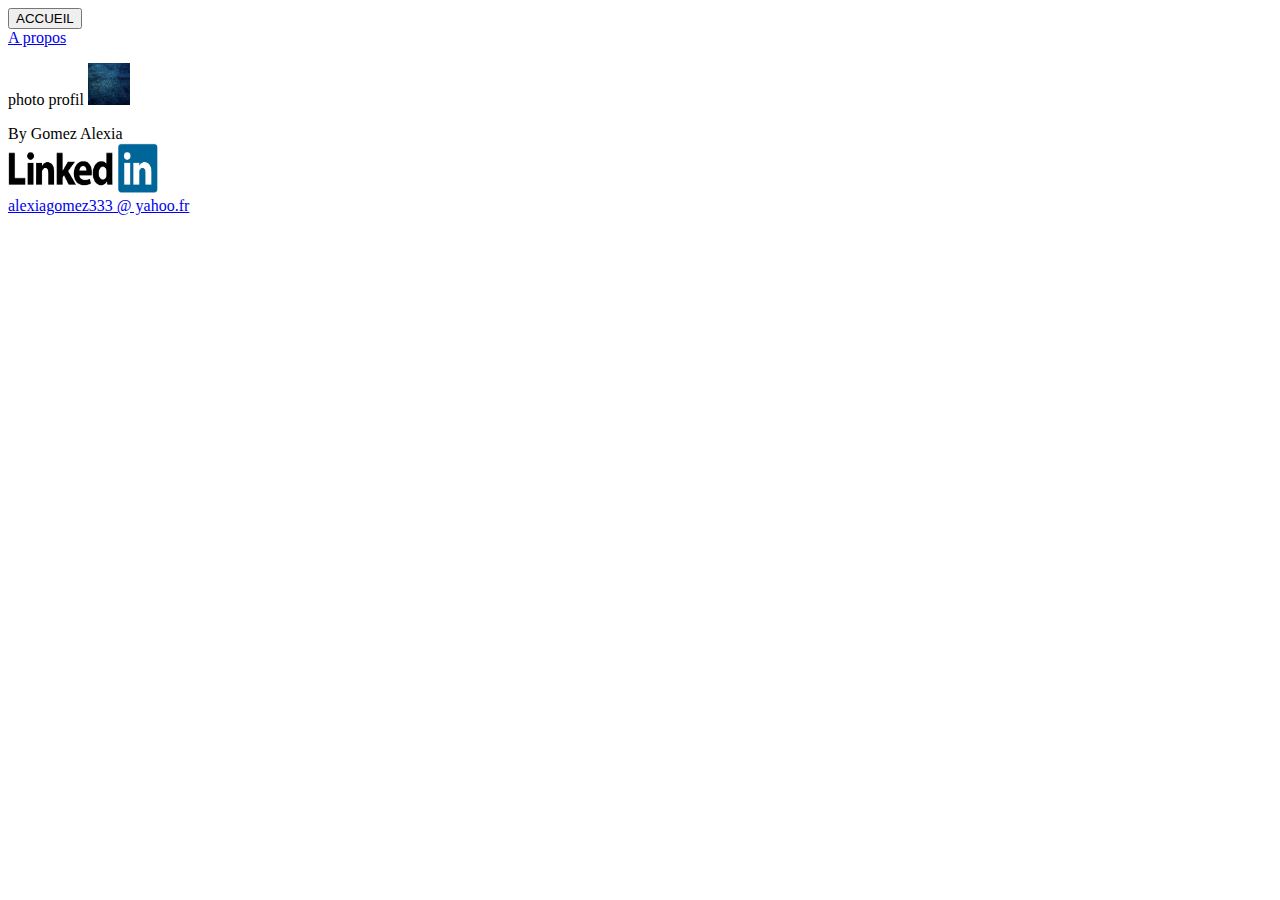
==== pages/a_propos.html @ dec37ff8 "Add dossier pages" ====
<!DOCTYPE html>
<html> 
    <head>
        <meta charset="UTF-8" /> 
        <title> A.G. - CV ! </title>
        <link rel="stylesheet" href="../styles/index.css"/>

        <a href="../index.html" class="accueil"> <button> ACCUEIL </button> </a>
    </head>

    <body>
        <header>
        <a href="#section" > A propos </a> 
        </header>
        <section id="section"> 
        <p> photo profil 
        <img src="../img/gris.jpg" alt="fond_gris" height="42" width="42">   
        </p>
        </section>
                  
    </body>
 

    <footer>
        By Gomez Alexia 
                <div class="social">
                        <a href="https://www.linkedin.com/in/alexia-gomez/"> <img src="../img/linkedin.png" alt="linkedin_icon" height="50px" width="150px"/> </a>
                    </div>
                <a href="mailto:alexiagomez333@yahoo.fr" > 
            alexiagomez333 @ yahoo.fr </a>
            </footer>
    </html>
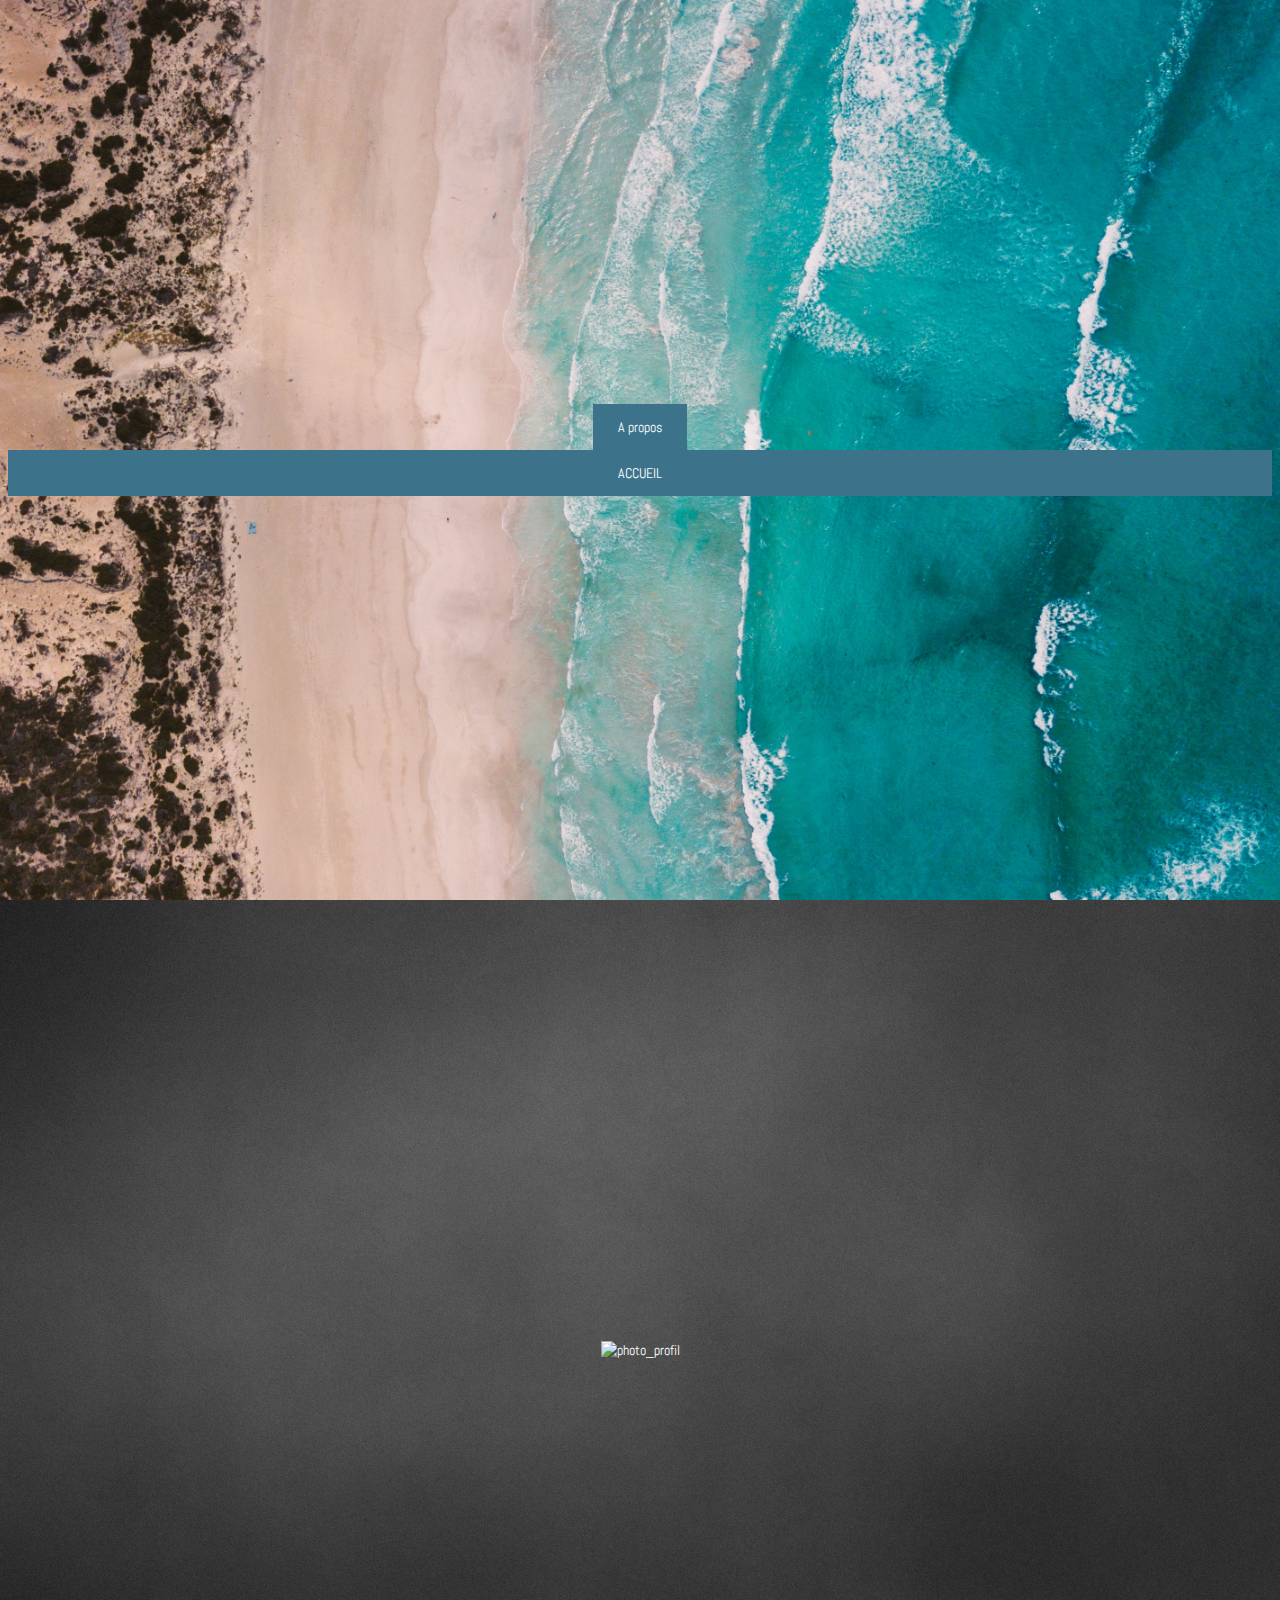
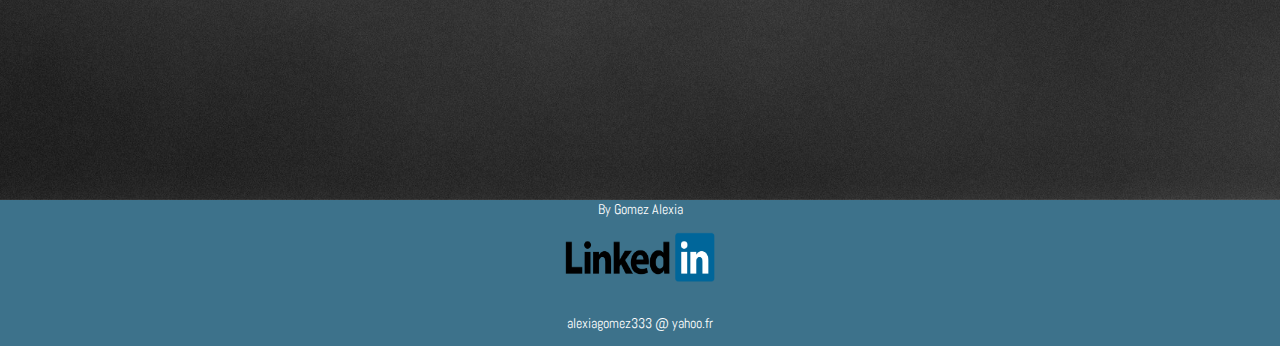
==== commit b059e913: "Ad pages dossier" ====
--- a/pages/a_propos.html
+++ b/pages/a_propos.html
@@ -5,17 +5,15 @@
         <title> A.G. - CV ! </title>
         <link rel="stylesheet" href="../styles/index.css"/>
 
-        <a href="../index.html" class="accueil"> <button> ACCUEIL </button> </a>
     </head>
 
     <body>
         <header>
         <a href="#section" > A propos </a> 
+        <a href="../index.html" class="accueil"> ACCUEIL </a>
         </header>
         <section id="section"> 
-        <p> photo profil 
-        <img src="../img/gris.jpg" alt="fond_gris" height="42" width="42">   
-        </p>
+        <img src="../img/profil.jpg" alt="photo_profil" id="photo_header"/>   
         </section>
                   
     </body>
--- a/styles/index.css
+++ b/styles/index.css
@@ -0,0 +1,226 @@
+@import url('https://fonts.googleapis.com/css?family=Abel');
+
+* {
+font-family: "Abel", "sans-serif";
+}
+
+a:link, a:visited {
+    background-color: #3d728b;
+    color: white;
+    padding: 14px 25px;
+    text-align: center;
+    text-decoration: none;
+    display: inline-block;
+}
+a:hover, a:active {
+    background-color: #d4b8af;
+}
+
+html,body{
+    height: 100%;
+    width: 100%;
+    margin: 0; 
+    font-size: 14px; 
+    color: white;
+}
+
+header{
+    background-image: url("../img/image.jpg");
+    background-repeat: no-repeat;
+    background-position: center;
+    background-size:cover; 
+    width: 100%;
+    height: 100%;
+    display: flex;
+    flex-direction:column;
+    justify-content: center;
+    align-items: center;
+}
+
+/** Pour changer la photo de profil en haut 
+Il faut chercher le responsive **/ 
+
+header img {
+    width: 250px;
+    height: 300px;
+
+} 
+
+
+header h1{
+    color: #3d728b;
+    font-size: 24px;
+    margin: 0%;
+    text-align:center;
+    text-decoration: overline white;
+    letter-spacing: 5px;
+    background: rgba(187, 229, 229, 0.4);
+    padding: 10px 10px;
+    cursor:pointer;
+    transition: all 0.3s cubic-bezier(.48,1.48,1,.46);
+    animation: example 2s ease-in-out;
+    animation-name:example;
+}
+
+@keyframes example {
+    from {
+        opacity:0;
+        transform: translateY(100px);
+    }
+    to {
+        opacity:1;;
+        transform: translateY(0);
+    }
+}
+
+/** h2{
+    color: white;
+    font-size: 24px;
+    margin: 0%;
+    text-align:center;
+    text-decoration: overline white;
+    letter-spacing: 5px;
+    background: rgba(249, 205, 114, 0.6);
+    padding: 10px 10px;
+} **/
+
+h2:hover{
+    color: black;
+}
+
+/** SECTION **/ 
+
+section {
+    background-image: url("../img/gris_clair.jpg");
+    background-repeat: no-repeat;
+    background-position: center;
+    background-size:cover; 
+    display: flex;
+    flex-wrap: wrap;
+    flex-direction:row;
+    justify-content: center;
+    min-height: 100%;
+    align-items: center;
+} 
+
+/** ARTICLE **/
+
+article {
+    background-image: url("../img/gris.jpg");
+    background-repeat: no-repeat;
+    background-position: center;
+    background-size: cover; 
+    display: flex;
+    flex-direction: column;
+    width: 30%;
+    margin: 10px;
+    padding: 120px,120px;
+    align-items: center;
+
+}
+
+@media screen and (max-width: 600px) {
+    section {
+        flex-wrap: nowrap;
+        flex-direction: column;
+    }
+    article {
+       width: 80%;
+    }
+}
+
+#photo_profil {
+    align-items: center; 
+    margin: 10%;
+}
+
+#photo_header {
+background-repeat: no-repeat;
+background-position: center;
+background-size:cover; 
+display: flex;
+flex-wrap: wrap;
+flex-direction:row;
+justify-content: center;
+min-height: 50%;
+max-height: 50%;
+max-width: 90%;
+align-items: center;
+}
+
+#logo_linkedin {
+    height: 50px;
+    width: 150px;
+}
+
+.accueil {
+    width: 94.9%;
+    padding:0%;
+    margin: 0%;
+}
+
+.lesarticles, a {
+    background-color: peru;
+    background-image: none;
+    flex-wrap: wrap;
+    flex-direction:row;
+    align-items: center;
+    display: flex;
+    justify-content: center;
+} 
+
+footer {
+    color: white;
+    text-align:center;
+    background-color: #3d728b;
+}
+
+.moncv {
+    width:150px;
+}
+
+/** LES ARTICLES **/
+
+#article-1 {
+    background-image: url("../img/experience.jpg");
+    color: #3d728b;
+    height: 300px;
+    width: 300px;
+}
+#article-2 {
+    background-image: url("../img/diplomes.jpg");
+    color: #3d728b;
+    height: 300px;
+    width: 300px;
+}
+
+#article-3 {
+    background-image: url("../img/hobbies.jpg");
+    color: #3d728b;
+    height: 300px;
+    width: 300px;
+}
+
+#article-4 {
+    background-image: url("../img/competences.jpg");
+    color: #3d728b;
+    height: 300px;
+    width: 300px;
+}
+
+#article-5 {
+    background-image: url("../img/voyages.jpg");
+    color: #3d728b;
+    height: 300px;
+    width: 300px;
+}
+
+#article-6 {
+    background-image: url("../img/contact.jpg");
+    color: #3d728b;
+    height: 300px;
+    width: 300px;
+}
+
+
+
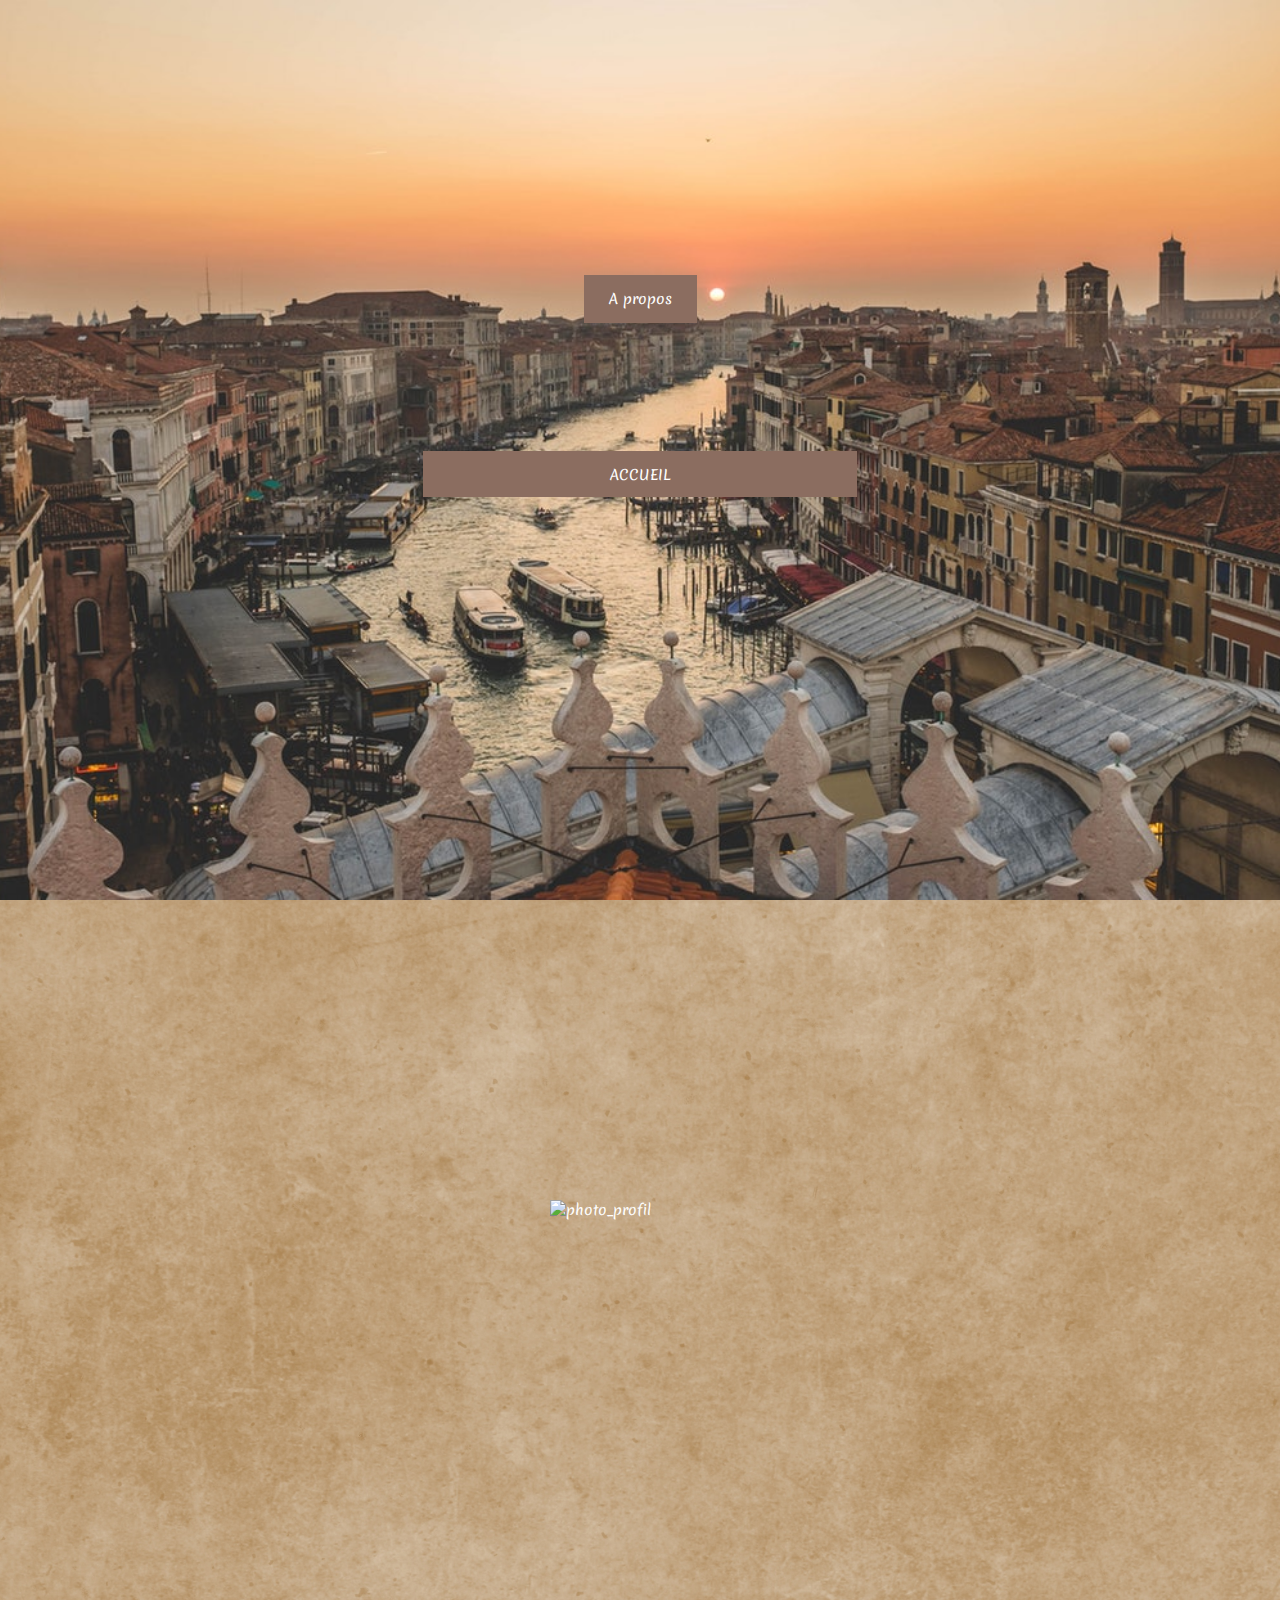
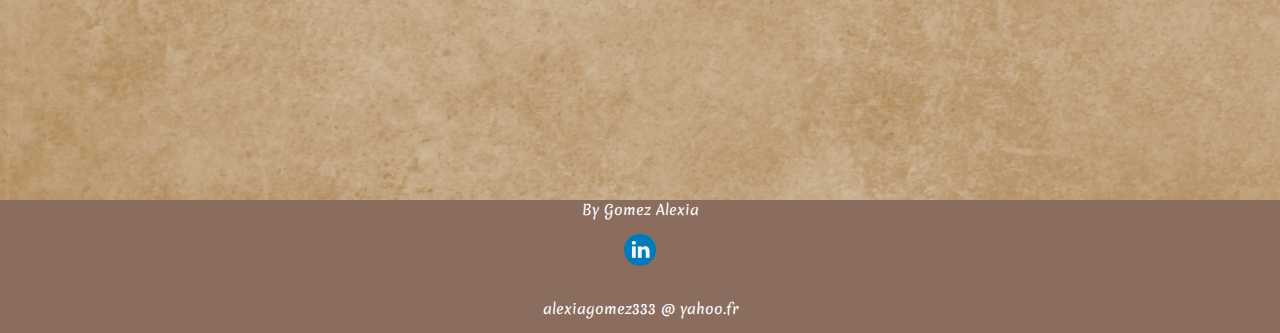
==== commit d32d5b80: "Ad pages files html" ====
--- a/pages/a_propos.html
+++ b/pages/a_propos.html
@@ -4,6 +4,16 @@
         <meta charset="UTF-8" /> 
         <title> A.G. - CV ! </title>
         <link rel="stylesheet" href="../styles/index.css"/>
+
+<!-- Global site tag (gtag.js) - Google Analytics -->
+<script async src="https://www.googletagmanager.com/gtag/js?id=UA-120146718-1"></script>
+<script>
+  window.dataLayer = window.dataLayer || [];
+  function gtag(){dataLayer.push(arguments);}
+  gtag('js', new Date());
+
+  gtag('config', 'UA-120146718-1');
+</script>
 
     </head>
 
@@ -22,7 +32,7 @@
     <footer>
         By Gomez Alexia 
                 <div class="social">
-                        <a href="https://www.linkedin.com/in/alexia-gomez/"> <img src="../img/linkedin.png" alt="linkedin_icon" height="50px" width="150px"/> </a>
+                        <a href="https://www.linkedin.com/in/alexia-gomez/"> <img src="../img/linkedin.png" alt="linkedin_icon"/> </a>
                     </div>
                 <a href="mailto:alexiagomez333@yahoo.fr" > 
             alexiagomez333 @ yahoo.fr </a>
--- a/styles/index.css
+++ b/styles/index.css
@@ -1,226 +1,249 @@
-@import url('https://fonts.googleapis.com/css?family=Abel');
+@import url('https://fonts.googleapis.com/css?family=Great+Vibes') ;
+@import url('https://fonts.googleapis.com/css?family=Amatic+SC') ;
+@import url('https://fonts.googleapis.com/css?family=Merienda');
 
 * {
-font-family: "Abel", "sans-serif";
+font-family : 'Merienda', 'cursive';
+}
+a{
+    color: inherit;
+    text-decoration: none;
 }
 
 a:link, a:visited {
-    background-color: #3d728b;
+background-color : #8b6d60;
+color : white;
+padding : 14px 25px;
+text-align : center;
+text-decoration : none;
+display : inline-block;
+}
+
+a:hover, a:active {
+background-color : #7e7f80;
+}
+
+html, body {
+height : 100%;
+width : 100%;
+margin : 0;
+font-size : 14px;
+color : white;
+}
+
+header {
+font-family :'Great Vibes', 'cursive';
+background-image : url("../img/city.jpeg");
+background-repeat : no-repeat;
+background-position : center;
+background-size : cover;
+width : 100%;
+height : 100%;
+display : flex;
+flex-direction : column;
+justify-content : center;
+align-items : center;
+}
+
+header img {
+width : 250px;
+height : 300px;
+}
+
+header h1 {
+color : white;
+font-family :'Great Vibes', 'cursive';
+font-size : 50px;
+margin : 0%;
+text-align : center;
+letter-spacing : 5px;
+padding : 10px 10px;
+cursor : pointer;
+transition : all 0.3s cubic-bezier(0.48,1.48,1,0.46);
+animation : example 2s ease-in-out;
+animation-name : example;
+}
+
+@keyframes example {
+from {
+opacity : 0;
+transform : translateY(100px);
+}
+to {
+opacity : 1;
+transform : translateY(0);
+}
+}
+
+h2:hover {
+color : black;
+}
+
+section {
+background-image : url("../img/beige.jpg");
+background-repeat : no-repeat;
+background-position : center;
+background-size : cover;
+display : flex;
+flex-wrap : wrap;
+flex-direction : row;
+justify-content : center;
+min-height : 100%;
+align-items : center;
+}
+
+article {
+background-image : url("../img/beige.jpg");
+background-repeat : no-repeat;
+background-position : center;
+background-size : cover;
+display : flex;
+flex-direction : column;
+width : 30%;
+margin : 10px;
+align-items : center;
+}
+
+@media screen and (max-width:600px) {
+    section {
+flex-wrap : nowrap;
+flex-direction : column;
+            }
+}
+
+article {
+width : 80%;
+
+}
+
+.lesarticles, a {
+    background-color : peru;
+    background-image : none;
+    flex-wrap : wrap;
+    flex-direction : row;
+    align-items : center;
+    display : flex;
+    justify-content : row ;
+    }
+
+/** PAGE A CONTACT **/ 
+
+#photo_profil {
+    align-items : center;
+    margin : 10%;
+    }
+    
+.accueil {
+    height: 2%;
+    width: 100%;
+    }
+
+/** PAGE A PROPOS **/ 
+
+.accueil {
+    width : 30%;
+    margin: 10%;
+    }
+
+#photo_header {
+    height: 300px;
+    width: 180px;
+}
+/** FIN - PAGE A PROPOS **/ 
+
+
+/** PAGE INDEX **/ 
+
+.moncv {
+    width : 100px;
+    padding: 15px 25px;
+    font-size: 24px;
+    text-align: center;
+    cursor: pointer;
+    outline: none;
+    color: #8b6d60;
+    background-color: black;
+    border: none;
+    border-radius: 15px;
+    box-shadow: 0 9px #999;
+    font-size: 12px;
+    }
+.moncv:hover{
+    background-color: #7e7f80;
+}
+.moncv:active{
+    background-color:#d39270;
+    box-shadow: 0 5px #666;
+    transform: translateY(4px);
+}
+
+#presentation {
+    background-image: url("../img/gris_clair.jpg") ;
     color: white;
-    padding: 14px 25px;
+    height: 200px;
+    width: 200px;
     text-align: center;
-    text-decoration: none;
-    display: inline-block;
-}
-a:hover, a:active {
-    background-color: #d4b8af;
-}
-
-html,body{
-    height: 100%;
-    width: 100%;
-    margin: 0; 
-    font-size: 14px; 
-    color: white;
-}
-
-header{
-    background-image: url("../img/image.jpg");
-    background-repeat: no-repeat;
-    background-position: center;
-    background-size:cover; 
-    width: 100%;
-    height: 100%;
-    display: flex;
-    flex-direction:column;
-    justify-content: center;
+}
+
+#menu_barre{
+    
+}
+
+.menu {
+  background-color: #8b6d60;
+  text-align: center;
+}
+
+/** #photo_presentation {
+    
+} **/
+
+#article-1 {
+background-image : url("../img/experience.jpg");
+color : #3d728b;
+height : 300px;
+width : 300px;
+}
+
+#article-3 {
+background-image : url("../img/hobbies.jpg");
+color : #3d728b;
+height : 300px;
+width : 300px;
+border-radius: 80px;
+}
+
+#article-4 {
+background-image : url("../img/competences.jpg");
+color : #3d728b;
+height : 300px;
+width : 300px;
+}
+
+#article-5 {
+background-image : url("../img/voyages.jpg");
+color : #3d728b;
+height : 300px;
+width : 300px;
+}
+
+#article-6 {
+background-image : url("../img/contact.jpg");
+color : #3d728b;
+height : 300px;
+width : 300px;
+}
+
+/** FIN INDEX **/ 
+
+
+/** FOOTER **/ 
+
+footer {
+    text-align : center;
     align-items: center;
-}
-
-/** Pour changer la photo de profil en haut 
-Il faut chercher le responsive **/ 
-
-header img {
-    width: 250px;
-    height: 300px;
-
-} 
-
-
-header h1{
-    color: #3d728b;
-    font-size: 24px;
-    margin: 0%;
-    text-align:center;
-    text-decoration: overline white;
-    letter-spacing: 5px;
-    background: rgba(187, 229, 229, 0.4);
-    padding: 10px 10px;
-    cursor:pointer;
-    transition: all 0.3s cubic-bezier(.48,1.48,1,.46);
-    animation: example 2s ease-in-out;
-    animation-name:example;
-}
-
-@keyframes example {
-    from {
-        opacity:0;
-        transform: translateY(100px);
-    }
-    to {
-        opacity:1;;
-        transform: translateY(0);
-    }
-}
-
-/** h2{
-    color: white;
-    font-size: 24px;
-    margin: 0%;
-    text-align:center;
-    text-decoration: overline white;
-    letter-spacing: 5px;
-    background: rgba(249, 205, 114, 0.6);
-    padding: 10px 10px;
-} **/
-
-h2:hover{
-    color: black;
-}
-
-/** SECTION **/ 
-
-section {
-    background-image: url("../img/gris_clair.jpg");
-    background-repeat: no-repeat;
-    background-position: center;
-    background-size:cover; 
-    display: flex;
-    flex-wrap: wrap;
-    flex-direction:row;
-    justify-content: center;
-    min-height: 100%;
-    align-items: center;
-} 
-
-/** ARTICLE **/
-
-article {
-    background-image: url("../img/gris.jpg");
-    background-repeat: no-repeat;
-    background-position: center;
-    background-size: cover; 
+    background-color : #8b6d60;
     display: flex;
     flex-direction: column;
-    width: 30%;
-    margin: 10px;
-    padding: 120px,120px;
-    align-items: center;
-
-}
-
-@media screen and (max-width: 600px) {
-    section {
-        flex-wrap: nowrap;
-        flex-direction: column;
-    }
-    article {
-       width: 80%;
-    }
-}
-
-#photo_profil {
-    align-items: center; 
-    margin: 10%;
-}
-
-#photo_header {
-background-repeat: no-repeat;
-background-position: center;
-background-size:cover; 
-display: flex;
-flex-wrap: wrap;
-flex-direction:row;
-justify-content: center;
-min-height: 50%;
-max-height: 50%;
-max-width: 90%;
-align-items: center;
-}
-
-#logo_linkedin {
-    height: 50px;
-    width: 150px;
-}
-
-.accueil {
-    width: 94.9%;
-    padding:0%;
-    margin: 0%;
-}
-
-.lesarticles, a {
-    background-color: peru;
-    background-image: none;
-    flex-wrap: wrap;
-    flex-direction:row;
-    align-items: center;
-    display: flex;
-    justify-content: center;
-} 
-
-footer {
-    color: white;
-    text-align:center;
-    background-color: #3d728b;
-}
-
-.moncv {
-    width:150px;
-}
-
-/** LES ARTICLES **/
-
-#article-1 {
-    background-image: url("../img/experience.jpg");
-    color: #3d728b;
-    height: 300px;
-    width: 300px;
-}
-#article-2 {
-    background-image: url("../img/diplomes.jpg");
-    color: #3d728b;
-    height: 300px;
-    width: 300px;
-}
-
-#article-3 {
-    background-image: url("../img/hobbies.jpg");
-    color: #3d728b;
-    height: 300px;
-    width: 300px;
-}
-
-#article-4 {
-    background-image: url("../img/competences.jpg");
-    color: #3d728b;
-    height: 300px;
-    width: 300px;
-}
-
-#article-5 {
-    background-image: url("../img/voyages.jpg");
-    color: #3d728b;
-    height: 300px;
-    width: 300px;
-}
-
-#article-6 {
-    background-image: url("../img/contact.jpg");
-    color: #3d728b;
-    height: 300px;
-    width: 300px;
-}
-
-
-
+    }
+/** FIN FOOTER **/ 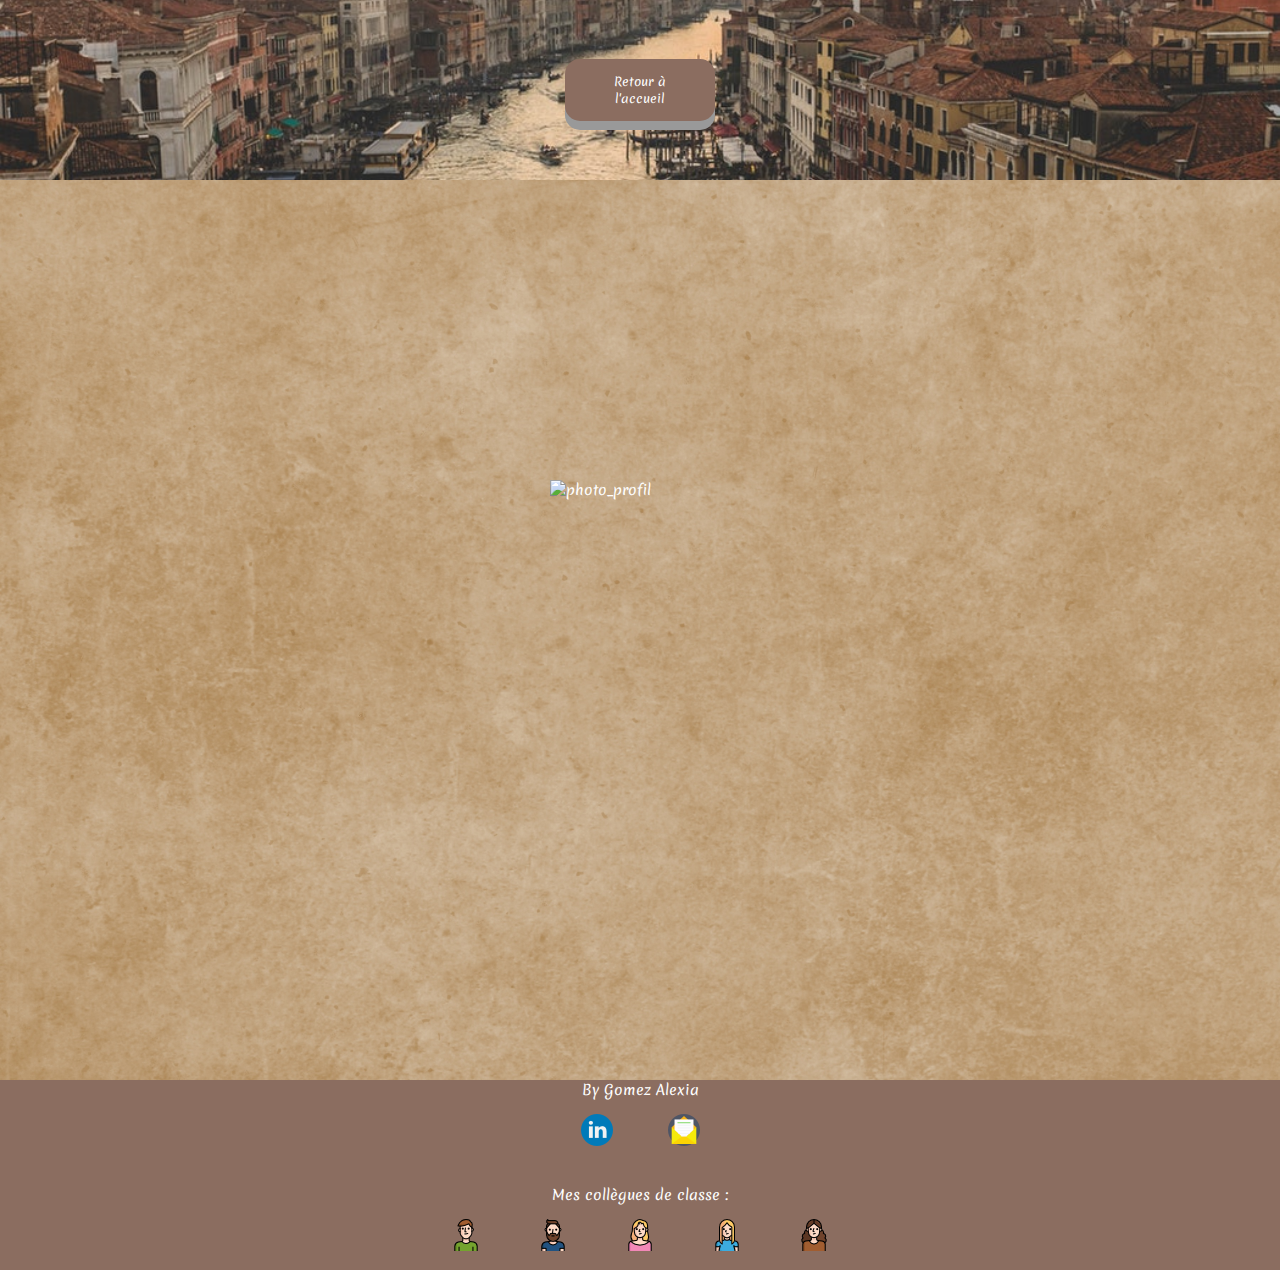
==== commit 013cd24d: "Ad files pages html" ====
--- a/pages/a_propos.html
+++ b/pages/a_propos.html
@@ -18,24 +18,46 @@
     </head>
 
     <body>
-        <header>
-        <a href="#section" > A propos </a> 
-        <a href="../index.html" class="accueil"> ACCUEIL </a>
+        <header id="page_reduire">
+                <a href="../index.html" class="moncv"> Retour à l'accueil </a>
         </header>
         <section id="section"> 
         <img src="../img/profil.jpg" alt="photo_profil" id="photo_header"/>   
         </section>
-                  
-    </body>
  
 
     <footer>
-        By Gomez Alexia 
-                <div class="social">
-                        <a href="https://www.linkedin.com/in/alexia-gomez/"> <img src="../img/linkedin.png" alt="linkedin_icon"/> </a>
-                    </div>
-                <a href="mailto:alexiagomez333@yahoo.fr" > 
-            alexiagomez333 @ yahoo.fr </a>
-            </footer>
+        By Gomez Alexia
+        <div class="social">
+            <a href="https://www.linkedin.com/in/alexia-gomez/">
+                <img src="../img/linkedin.png" alt="linkedin_icon" id="logo_linkedin" /> </a>
+            <a href="mailto:alexiagomez333@yahoo.fr" />
+            <img src="../img/letter.png" alt="mail"> </a>
+        </div>
+        <br/>
+
+        <div>
+            Mes collègues de classe :
+        </div>
+
+        <div class="cv">
+            <a href="https://jean-rosset-esdes.github.io/" />
+            <img src="../img/jean.png" alt="jean">
+            </a>
+            <a href="https://lepenven-philippe-esdes.github.io/" />
+            <img src="../img/philippe.png" alt="philippe">
+            </a>
+            <a href="https://debiesse-manon-esdes.github.io/" />
+            <img src="../img/manon.png" alt="manon">
+            </a>
+            <a href="https://gerbet-laura-esdes.github.io/" />
+            <img src="../img/laura.png" alt="laura">
+            </a>
+            <a href="https://esdes-zerrel-deborah.github.io" />
+            <img src="../img/deborah.png" alt="Deborah"> </a>
+        </div>
+
+    </footer>
+</body>
     </html>
     --- a/styles/index.css
+++ b/styles/index.css
@@ -76,7 +76,7 @@
 }
 
 h2:hover {
-color : black;
+color : #8b6d60;
 }
 
 section {
@@ -144,6 +144,11 @@
     width : 30%;
     margin: 10%;
     }
+
+#page_reduire{
+  height: 20%;
+  width: 100%;
+}
 
 #photo_header {
     height: 300px;
@@ -185,10 +190,6 @@
     text-align: center;
 }
 
-#menu_barre{
-    
-}
-
 .menu {
   background-color: #8b6d60;
   text-align: center;
@@ -208,9 +209,150 @@
 #article-3 {
 background-image : url("../img/hobbies.jpg");
 color : #3d728b;
-height : 300px;
-width : 300px;
+height : 200px;
+width : 200px;
 border-radius: 80px;
+flex-direction: column;
+align-content: left;
+display : flex;
+}
+/** ABOUT **/ 
+
+#about{
+    text-align: center;
+}
+
+/** TIMELINE **/
+/* The actual timeline (the vertical ruler) */
+.timeline {
+    position: relative;
+    max-width: 11100px;
+    margin: 0 auto;
+  }
+  
+  /* The actual timeline (the vertical ruler) */
+  .timeline::after {
+    content: '';
+    position: absolute;
+    width: 2px;
+    background-color: white;
+    top: 0;
+    bottom: 0;
+    left: 50%;
+    margin-left: 15px;
+  }
+  
+  /* Container around content */
+  .container {
+    padding: 10px 40px;
+    position: relative;
+    width: 50%;
+  }
+  
+  /* The circles on the timeline */
+  .container::after {
+    content: '';
+    position: absolute;
+    width: 25px;
+    height: 25px;
+    right: -17px;
+    background-color: white;
+    border: 4px solid #8b6d60;
+    top: 15px;
+    border-radius: 50%;
+    z-index: 1;
+  }
+  
+  /* Place the container to the left */
+  .left {
+    left: 0;
+  }
+  
+  /* Place the container to the right */
+  .right {
+    left: 50%;
+  }
+  
+  /* Add arrows to the left container (pointing right) */
+  .left::before {
+    content: " ";
+    height: 0;
+    position: absolute;
+    top: 22px;
+    width: 0;
+    z-index: 1;
+    right: 30px;
+    border: medium solid white;
+    border-width: 10px 0 10px 10px;
+    border-color: transparent transparent transparent white;
+  }
+  
+  /* Add arrows to the right container (pointing left) */
+  .right::before {
+    content: " ";
+    height: 0;
+    position: absolute;
+    top: 22px;
+    width: 0;
+    z-index: 1;
+    left: 30px;
+    border: medium solid white;
+    border-width: 10px 10px 10px 0;
+    border-color: transparent white transparent transparent;
+  }
+  
+  /* Fix the circle for containers on the right side */
+  .right::after {
+    left: -16px;
+  }
+  
+  /* The actual content */
+  .content {
+    padding: 20px 30px;
+    background-color: #8b6d60;
+    position: relative;
+    border-radius: 6px;
+  }
+  
+  /* Media queries - Responsive timeline on screens less than 600px wide */
+  @media screen and (max-width: 600px) {
+  /* Place the timelime to the left */
+    .timeline::after {
+      left: 31px;
+    }
+  
+  /* Full-width containers */
+    .container {
+      width: 100%;
+      padding-left: 70px;
+      padding-right: 25px;
+    }
+  
+  /* Make sure that all arrows are pointing leftwards */
+    .container::before {
+      left: 60px;
+      border: medium solid white;
+      border-width: 10px 10px 10px 0;
+      border-color: transparent white transparent transparent;
+    }
+  
+  /* Make sure all circles are at the same spot */
+    .left::after, .right::after {
+      left: 10px;
+    }
+  
+  /* Make all right containers behave like the left ones */
+    .right {
+      left: 0%;
+    }
+  }
+
+/** FIN TIMELINE **/ 
+
+hr{
+  width: 150px;
+  color: white;
+text-align: center;
 }
 
 #article-4 {
@@ -236,14 +378,13 @@
 
 /** FIN INDEX **/ 
 
-
 /** FOOTER **/ 
 
 footer {
-    text-align : center;
-    align-items: center;
-    background-color : #8b6d60;
-    display: flex;
-    flex-direction: column;
+text-align : center;
+align-items: center;
+background-color : #8b6d60;
+display: flex;
+flex-direction: column;
     }
 /** FIN FOOTER **/ 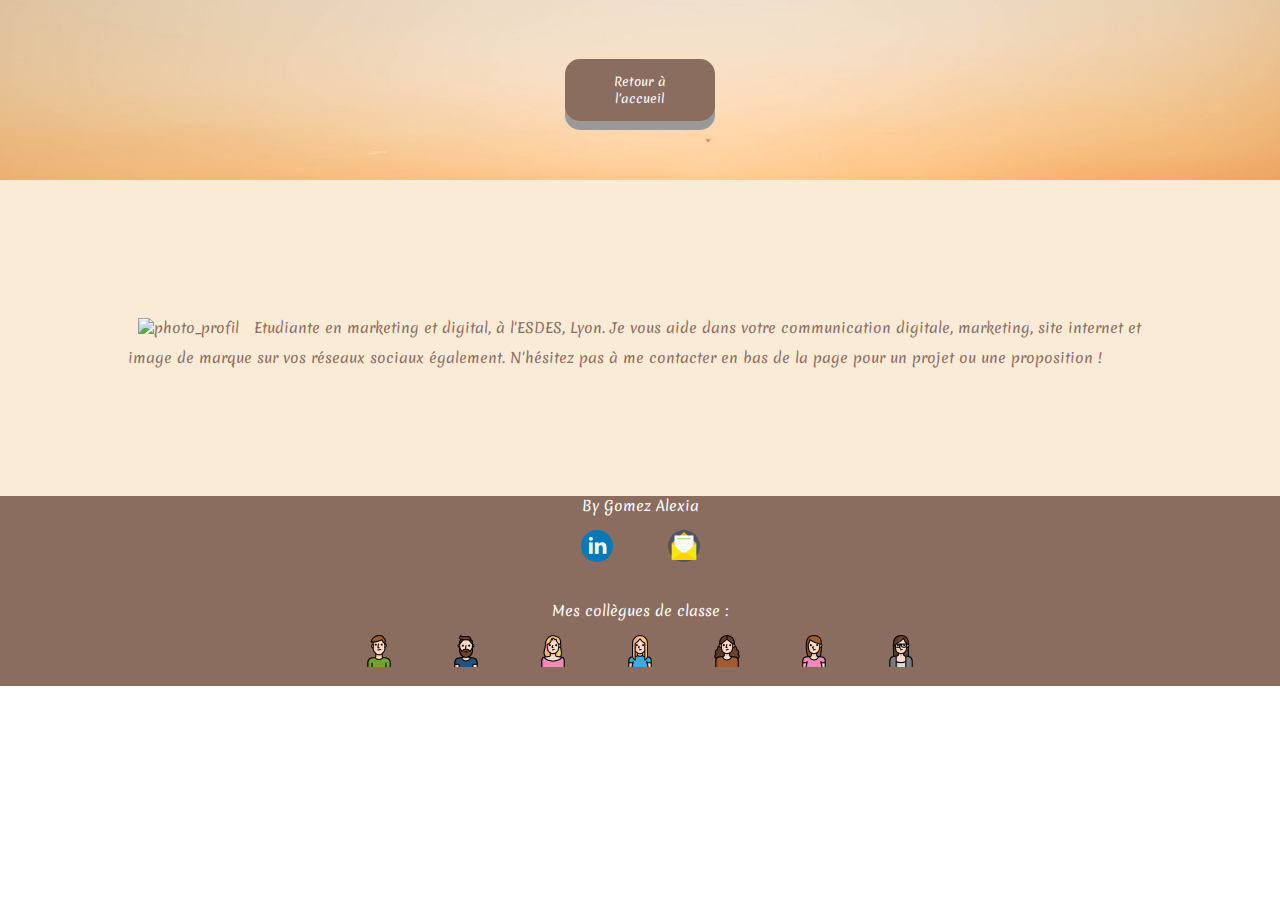
==== commit e3318994: "Add files pages html" ====
--- a/pages/a_propos.html
+++ b/pages/a_propos.html
@@ -14,15 +14,18 @@
 
   gtag('config', 'UA-120146718-1');
 </script>
-
     </head>
 
     <body>
         <header id="page_reduire">
                 <a href="../index.html" class="moncv"> Retour à l'accueil </a>
         </header>
-        <section id="section"> 
-        <img src="../img/profil.jpg" alt="photo_profil" id="photo_header"/>   
+        <section id="section-7"> 
+        <p> <img src="../img/profil.jpg" alt="photo_profil" id="photo_header"/>
+        Etudiante en marketing et digital, à l'ESDES, Lyon. Je vous aide dans votre communication digitale, 
+        marketing, site internet et image de marque sur vos réseaux sociaux également. 
+        N'hésitez pas à me contacter en bas de la page pour un projet ou une proposition !
+        </p>
         </section>
  
 
@@ -41,21 +44,25 @@
         </div>
 
         <div class="cv">
-            <a href="https://jean-rosset-esdes.github.io/" />
-            <img src="../img/jean.png" alt="jean">
-            </a>
-            <a href="https://lepenven-philippe-esdes.github.io/" />
-            <img src="../img/philippe.png" alt="philippe">
-            </a>
-            <a href="https://debiesse-manon-esdes.github.io/" />
-            <img src="../img/manon.png" alt="manon">
-            </a>
-            <a href="https://gerbet-laura-esdes.github.io/" />
-            <img src="../img/laura.png" alt="laura">
-            </a>
-            <a href="https://esdes-zerrel-deborah.github.io" />
-            <img src="../img/deborah.png" alt="Deborah"> </a>
-        </div>
+                <a href="https://jean-rosset-esdes.github.io/">
+                    <img src="../img/jean.png" alt="jean">
+                </a>
+                <a href="https://lepenven-philippe-esdes.github.io/">
+                    <img src="../img/philippe.png" alt="philippe">
+                </a>
+                <a href="https://debiesse-manon-esdes.github.io/">
+                    <img src="../img/manon.png" alt="manon">
+                </a>
+                <a href="https://gerbet-laura-esdes.github.io/">
+                    <img src="../img/laura.png" alt="laura">
+                </a>
+                <a href="https://esdes-zerrel-deborah.github.io">
+                    <img src="../img/deborah.png" alt="Deborah"> </a>
+                <a href="https://marlene-charrassin-esdes.github.io/"> 
+                    <img src="../img/marlene.png" alt="marlène"> </a>
+                <a href="https://tanhenwood-julie-esdes.github.io/">
+                <img src="../img/julie.png" alt="Julie"> </a>
+            </div>
 
     </footer>
 </body>
--- a/styles/index.css
+++ b/styles/index.css
@@ -43,6 +43,7 @@
 flex-direction : column;
 justify-content : center;
 align-items : center;
+background-attachment: fixed;
 }
 
 header img {
@@ -64,6 +65,10 @@
 animation-name : example;
 }
 
+h2{
+  margin: 0%;
+}
+
 @keyframes example {
 from {
 opacity : 0;
@@ -79,8 +84,9 @@
 color : #8b6d60;
 }
 
-section {
-background-image : url("../img/beige.jpg");
+#section {
+background-image : url("../img/city.jpeg");
+background-color: color;
 background-repeat : no-repeat;
 background-position : center;
 background-size : cover;
@@ -90,18 +96,18 @@
 justify-content : center;
 min-height : 100%;
 align-items : center;
+background-attachment: fixed;
 }
 
 article {
-background-image : url("../img/beige.jpg");
 background-repeat : no-repeat;
 background-position : center;
 background-size : cover;
 display : flex;
 flex-direction : column;
 width : 30%;
-margin : 10px;
-align-items : center;
+align-items : center;
+margin: 0%;
 }
 
 @media screen and (max-width:600px) {
@@ -127,11 +133,6 @@
     }
 
 /** PAGE A CONTACT **/ 
-
-#photo_profil {
-    align-items : center;
-    margin : 10%;
-    }
     
 .accueil {
     height: 2%;
@@ -152,7 +153,9 @@
 
 #photo_header {
     height: 300px;
-    width: 180px;
+    width: 200px;
+    padding: 10px 10px;
+    text-align: right;
 }
 /** FIN - PAGE A PROPOS **/ 
 
@@ -182,6 +185,11 @@
     transform: translateY(4px);
 }
 
+.cv{
+  margin: 0%;
+  padding: 0%;
+}
+
 #presentation {
     background-image: url("../img/gris_clair.jpg") ;
     color: white;
@@ -204,33 +212,41 @@
 color : #3d728b;
 height : 300px;
 width : 300px;
+margin: 2%;
 }
 
 #article-3 {
 background-image : url("../img/hobbies.jpg");
-color : #3d728b;
 height : 200px;
 width : 200px;
+margin: 0%;
 border-radius: 80px;
-flex-direction: column;
-align-content: left;
-display : flex;
-}
+flex-direction: row;
+display : flex;
+align-items: center;
+text-align: center;
+display: flex;
+}
+
 /** ABOUT **/ 
 
 #about{
     text-align: center;
+    background-image: url("../img/beige.jpg");
+    background-attachment: fixed;
+    padding: 3%;
+
 }
 
 /** TIMELINE **/
-/* The actual timeline (the vertical ruler) */
+/** timeline verticale **/
 .timeline {
     position: relative;
     max-width: 11100px;
     margin: 0 auto;
   }
   
-  /* The actual timeline (the vertical ruler) */
+  /** la timeline verticale **/
   .timeline::after {
     content: '';
     position: absolute;
@@ -242,14 +258,14 @@
     margin-left: 15px;
   }
   
-  /* Container around content */
+  /** les contours du bloc **/
   .container {
     padding: 10px 40px;
     position: relative;
     width: 50%;
   }
   
-  /* The circles on the timeline */
+  /** les cercles **/
   .container::after {
     content: '';
     position: absolute;
@@ -263,17 +279,17 @@
     z-index: 1;
   }
   
-  /* Place the container to the left */
+  /** le bloc à gauche **/
   .left {
     left: 0;
   }
   
-  /* Place the container to the right */
+  /** le bloc à droite **/
   .right {
     left: 50%;
   }
   
-  /* Add arrows to the left container (pointing right) */
+  /** les flèches sur la gauche **/
   .left::before {
     content: " ";
     height: 0;
@@ -287,7 +303,7 @@
     border-color: transparent transparent transparent white;
   }
   
-  /* Add arrows to the right container (pointing left) */
+  /** les flèches sur la droite **/
   .right::before {
     content: " ";
     height: 0;
@@ -301,58 +317,123 @@
     border-color: transparent white transparent transparent;
   }
   
-  /* Fix the circle for containers on the right side */
+  /** les cercles à droite **/
   .right::after {
     left: -16px;
   }
-  
-  /* The actual content */
+  /** le contenu **/
   .content {
     padding: 20px 30px;
     background-color: #8b6d60;
     position: relative;
     border-radius: 6px;
   }
-  
-  /* Media queries - Responsive timeline on screens less than 600px wide */
   @media screen and (max-width: 600px) {
-  /* Place the timelime to the left */
+  /** timeline à gauche **/
     .timeline::after {
       left: 31px;
     }
   
-  /* Full-width containers */
+  /** la longueur des blocs **/
     .container {
       width: 100%;
       padding-left: 70px;
       padding-right: 25px;
     }
   
-  /* Make sure that all arrows are pointing leftwards */
+  /** Flèches **/
     .container::before {
       left: 60px;
       border: medium solid white;
       border-width: 10px 10px 10px 0;
       border-color: transparent white transparent transparent;
     }
-  
-  /* Make sure all circles are at the same spot */
     .left::after, .right::after {
       left: 10px;
     }
-  
-  /* Make all right containers behave like the left ones */
     .right {
       left: 0%;
     }
   }
+/** EXPERIENCE **/ 
+p{
+  margin:0%;
+}
+
+#section_experience {
+display : flex;
+flex-wrap : wrap;
+flex-direction : column;
+align-items : center;
+background-color: #8a6c5f;
+}
+
+#section_experience_head{
+  background-color: #8a6c5f;
+  text-align: center;
+  height: 10%;
+  min-width: 100%;
+  margin: 0%;
+  padding: 3%;
+}
+
+#photo_profil {
+  align-items : center;
+  margin : 10%;
+  width: 50%;
+  height: 70%;
+  }
+
+#article-8{
+  padding-bottom: 5%;
+}
+
+/** COMPETENCES **/ 
+
+#section-7{
+background-color: antiquewhite;
+color: #8b6d60;
+display : flex;
+flex-direction : column;
+align-items : justify;
+padding: 10%;
+}
+
+/** HOBBIES **/
+#section1{
+  background-image : url("../img/beige.jpg");
+background-color: color;
+background-repeat : no-repeat;
+background-position : center;
+background-size : cover;
+display : flex;
+flex-wrap : wrap;
+flex-direction : row;
+justify-content : center;
+align-items : center;
+background-attachment: fixed;
+}
+
+#section2{
+background-image : url("../img/beige.jpg");
+background-color: color;
+background-repeat : no-repeat;
+background-position : center;
+background-size : cover;
+display : flex;
+flex-wrap : wrap;
+flex-direction : row;
+justify-content : center;
+align-items : center;
+background-attachment: fixed;
+}
 
 /** FIN TIMELINE **/ 
 
 hr{
   width: 150px;
   color: white;
-text-align: center;
+  text-align: center;
 }
 
 #article-4 {
@@ -360,6 +441,7 @@
 color : #3d728b;
 height : 300px;
 width : 300px;
+margin: 2%;
 }
 
 #article-5 {
@@ -367,6 +449,7 @@
 color : #3d728b;
 height : 300px;
 width : 300px;
+margin: 2%;
 }
 
 #article-6 {
@@ -374,6 +457,7 @@
 color : #3d728b;
 height : 300px;
 width : 300px;
+margin: 2%;
 }
 
 /** FIN INDEX **/ 
@@ -386,5 +470,6 @@
 background-color : #8b6d60;
 display: flex;
 flex-direction: column;
+margin: 0%;
     }
 /** FIN FOOTER **/ 